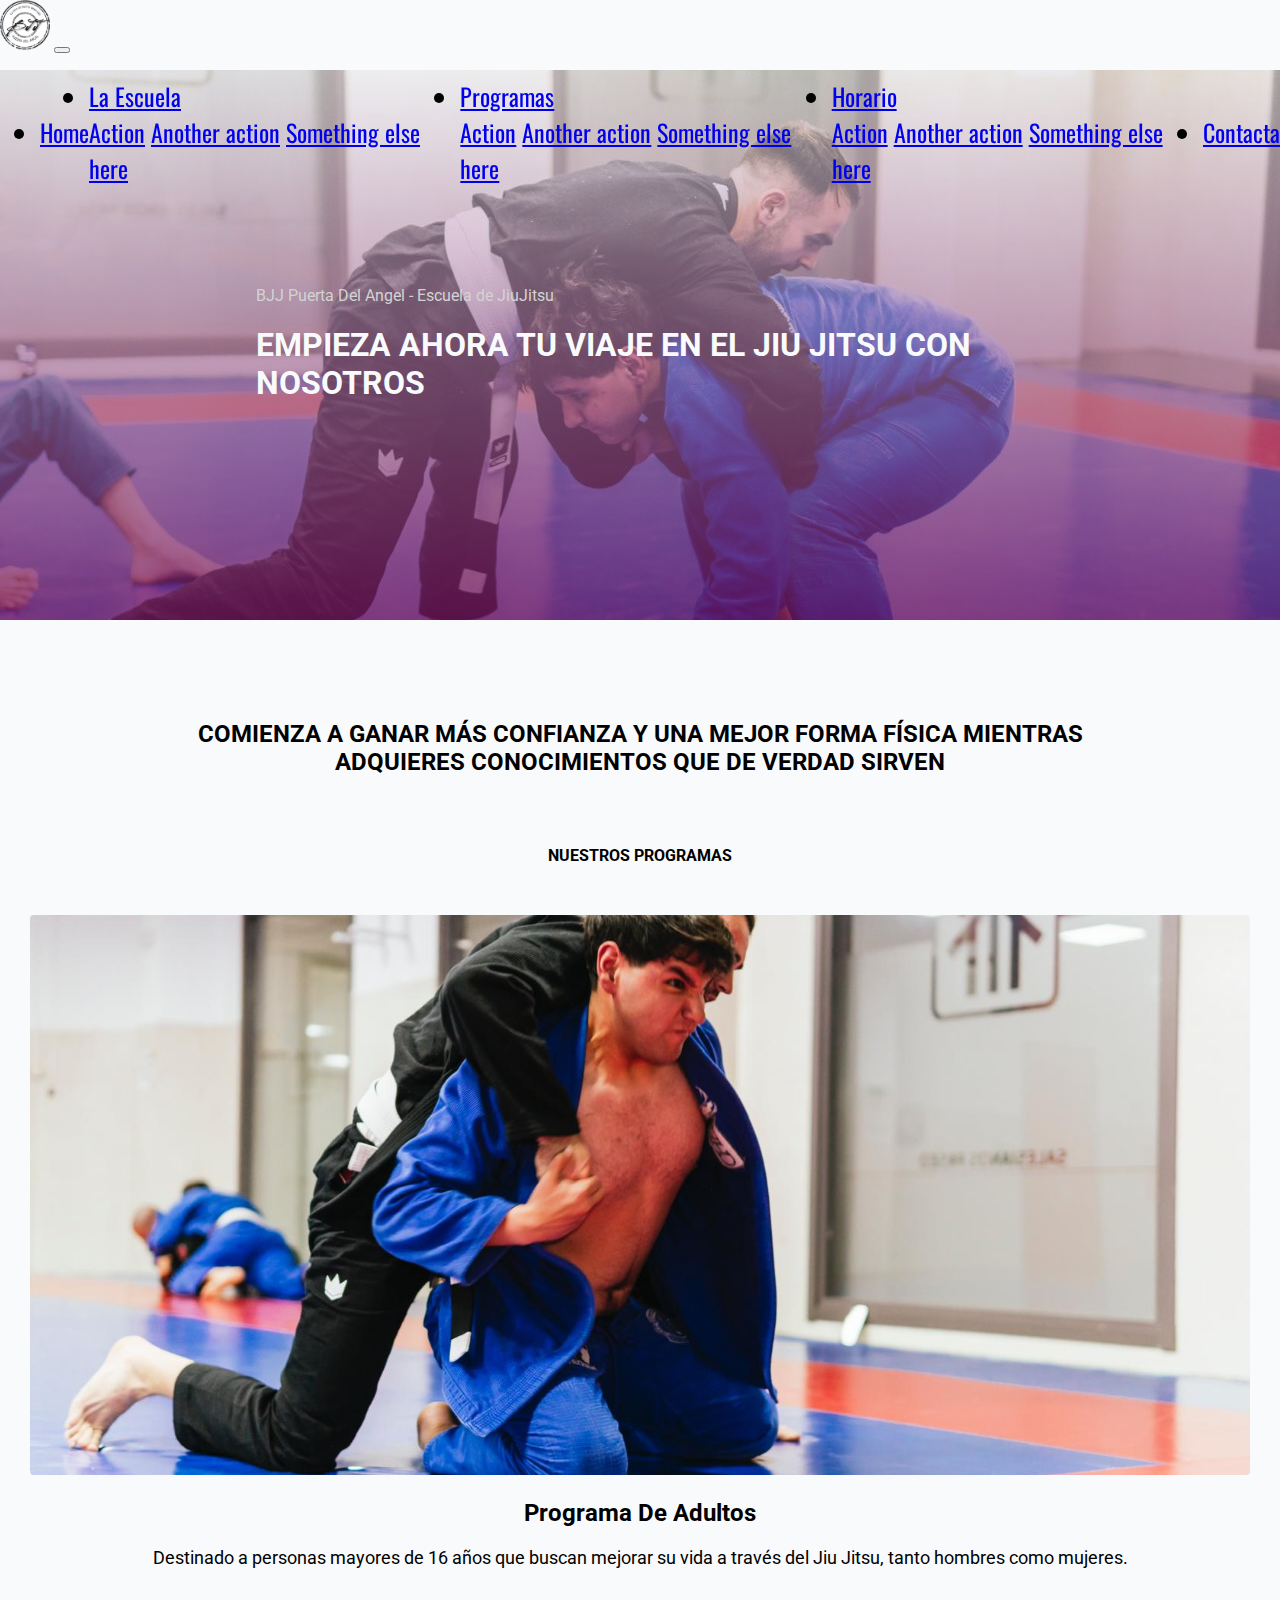
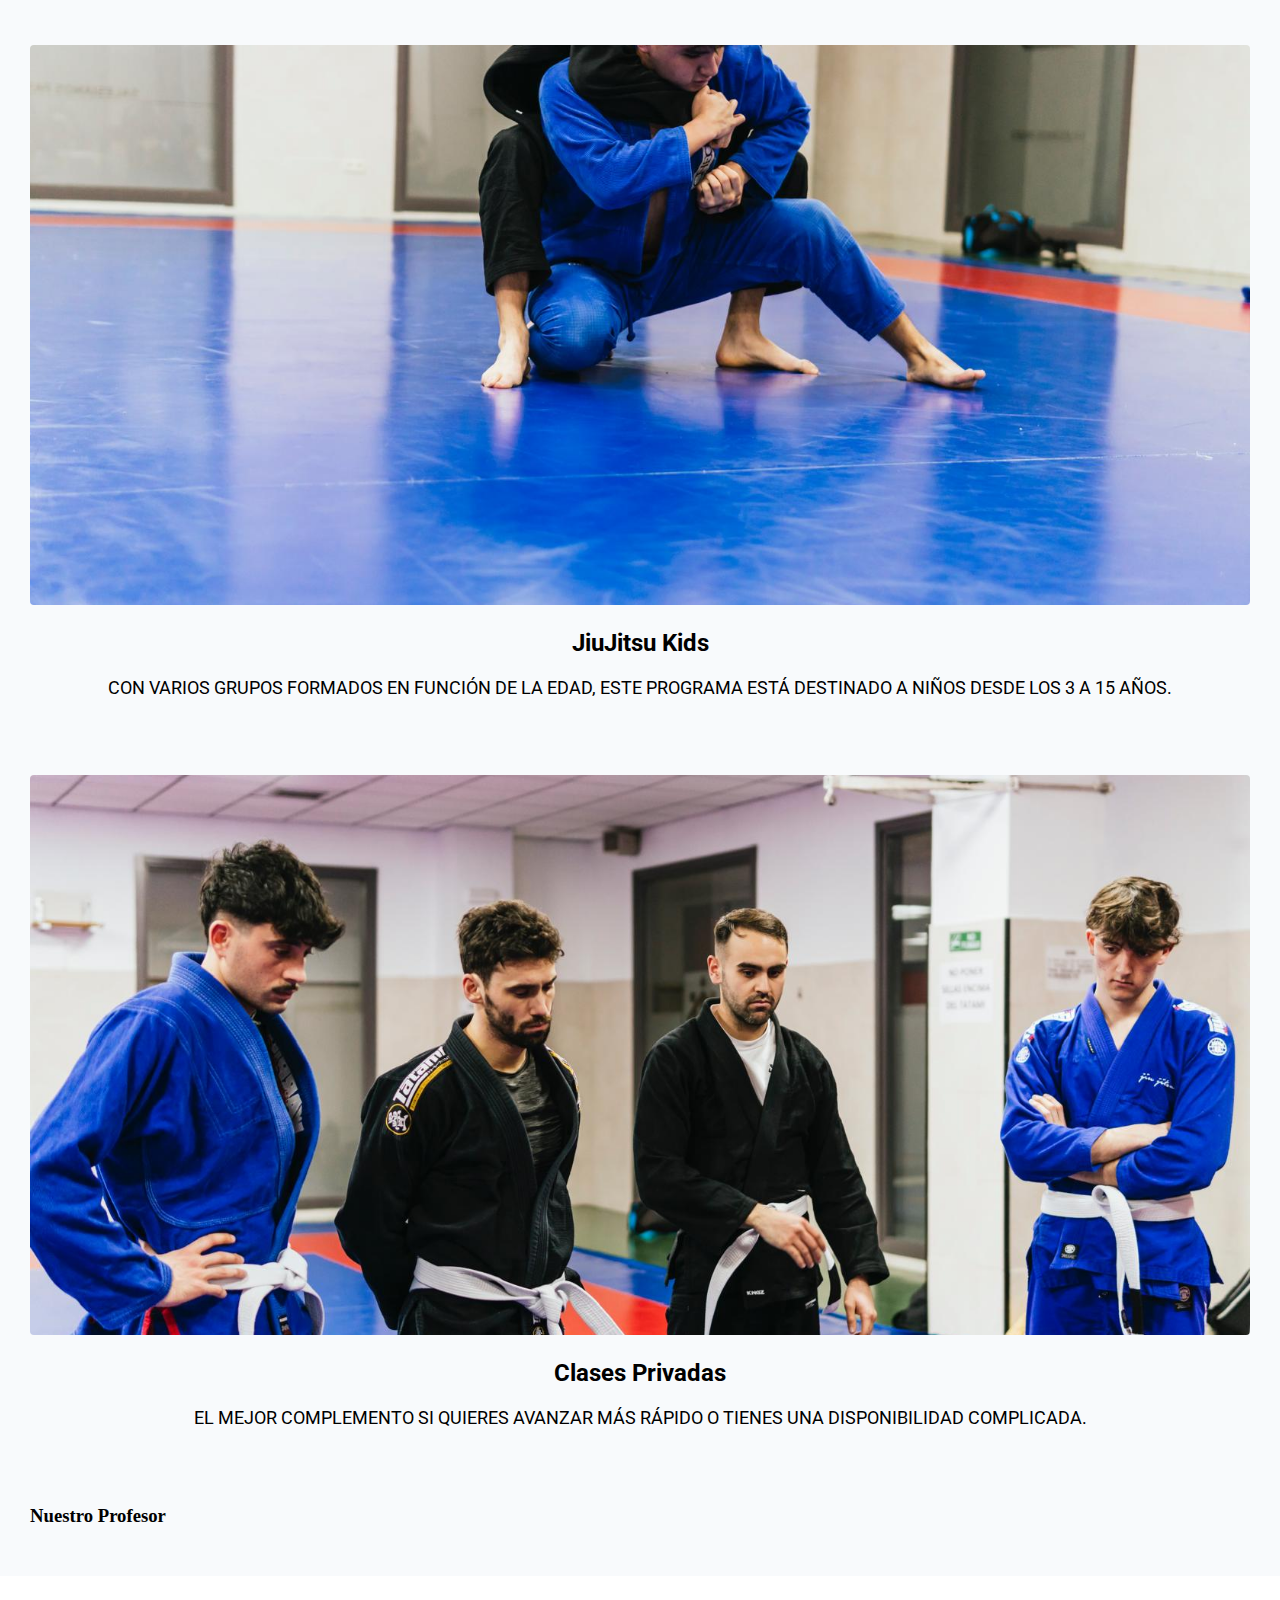
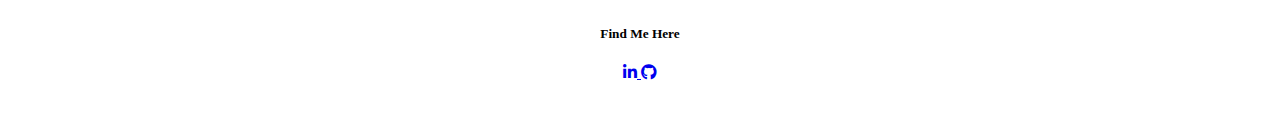
==== index.html @ fec97c8c "general homepage skeleton created" ====
<!DOCTYPE html>
<html lang="en">
<head>
    <meta charset="UTF-8">
    <meta name="viewport" content="width=device-width, initial-scale=1.0">
    <link rel="stylesheet" href="assets/css/style.css">
    <link rel="stylesheet" href="https://cdn.jsdelivr.net/npm/bootstrap@4.6.2/dist/css/bootstrap.min.css" integrity="sha384-xOolHFLEh07PJGoPkLv1IbcEPTNtaed2xpHsD9ESMhqIYd0nLMwNLD69Npy4HI+N" crossorigin="anonymous">
  <link href="https://cdnjs.cloudflare.com/ajax/libs/font-awesome/6.0.0-beta3/css/all.min.css" rel="stylesheet">
    <title>BJJ Puerta Del Angel</title>
</head>
<body>
  <header>
    <nav class="navbar navbar-expand-lg navbar-light bg-light nav-background">
      <a class="navbar-brand logo" href="#"><img src="/assets/images/logo.png"></a>
      <button class="navbar-toggler" type="button" data-toggle="collapse" data-target="#navbarNavDropdown" aria-controls="navbarNavDropdown" aria-expanded="false" aria-label="Toggle navigation">
        <span class="navbar-toggler-icon"></span>
      </button>
      <div class="collapse navbar-collapse" id="navbarNavDropdown">
        <ul class="navbar-nav d-flex justify-content-around mx-auto">
          <li class="nav-item active me-3">
            <a class="nav-link" href="#">Home <span class="sr-only">(current)</span></a>
          </li>
          <li class="nav-item dropdown">
            <a class="nav-link dropdown-toggle" href="#" id="navbarDropdownMenuLink" data-toggle="dropdown" aria-haspopup="true" aria-expanded="false">
              La Escuela
            </a>
            <div class="dropdown-menu" aria-labelledby="navbarDropdownMenuLink">
              <a class="dropdown-item" href="#">Action</a>
              <a class="dropdown-item" href="#">Another action</a>
              <a class="dropdown-item" href="#">Something else here</a>
            </div>
          </li>
          <li class="nav-item dropdown">
            <a class="nav-link dropdown-toggle" href="#" id="navbarDropdownMenuLink" data-toggle="dropdown" aria-haspopup="true" aria-expanded="false">
              Programas
            </a>
            <div class="dropdown-menu" aria-labelledby="navbarDropdownMenuLink">
              <a class="dropdown-item" href="#">Action</a>
              <a class="dropdown-item" href="#">Another action</a>
              <a class="dropdown-item" href="#">Something else here</a>
            </div>
          </li>
          <li class="nav-item dropdown">
            <a class="nav-link dropdown-toggle" href="#" id="navbarDropdownMenuLink" data-toggle="dropdown" aria-haspopup="true" aria-expanded="false">
              Horario
            </a>
            <div class="dropdown-menu" aria-labelledby="navbarDropdownMenuLink">
              <a class="dropdown-item" href="#">Action</a>
              <a class="dropdown-item" href="#">Another action</a>
              <a class="dropdown-item" href="#">Something else here</a>
            </div>
          </li>
          <li class="nav-item">
            <a class="nav-link" href="#">Contacta</a>
          </li>
        </ul>
      </div>
    </nav>
  </header>
  <main>
    
    <div class="hero">
      <div class="hero-text">
        <p>BJJ Puerta Del Angel - Escuela de JiuJitsu</p>
        <h1>EMPIEZA AHORA TU VIAJE EN EL JIU JITSU CON NOSOTROS</h1>
      </div>
    </div>
    <div class="self-container">
    <div class="intro">
      <h2>COMIENZA A GANAR MÁS CONFIANZA Y UNA MEJOR FORMA FÍSICA MIENTRAS ADQUIERES CONOCIMIENTOS QUE DE VERDAD SIRVEN</h2>
    </div>
    <div class="programmes">
      <div class="heading">
        <h4>NUESTROS PROGRAMAS</h4>
      </div>
      <div class="row justify-content-center">
        <div class="col-12 col-lg-4 col-md-6 col-sm-10 program">
            <img src="/assets/images/bjjtwo.jpg">
          <div class="program-text">
            <h2> Programa De Adultos </h2>
            <p>Destinado a personas mayores de 16 años que buscan mejorar su vida a través del Jiu Jitsu, tanto hombres como mujeres.
            </p>
          </div>
        </div>
        <div class="col-12 col-lg-4 col-md-6 col-sm-10 program">
          <img src="/assets/images/bjjthree.jpg">
          <div class="program-text">
          <h2>JiuJitsu Kids</h2>
          <p>
            CON VARIOS GRUPOS FORMADOS EN FUNCIÓN DE LA EDAD, ESTE PROGRAMA ESTÁ DESTINADO A NIÑOS DESDE LOS 3 A 15 AÑOS.
          </p>
        </div>
        </div>
        <div class="col-12 col-lg-4 col-md-8 col-sm-10 program">
          <img src="/assets/images/bjjone.jpg">
          <div class="program-text">
          <h2>Clases Privadas</h2>
          <p>EL MEJOR COMPLEMENTO SI QUIERES AVANZAR MÁS RÁPIDO O TIENES UNA DISPONIBILIDAD COMPLICADA.</p>
        </div>
        </div>
      </div>
      <div class="profesor row justify-content-center">
        <div class="col-8">
          <h3>Nuestro Profesor</h3>
        </div>
      </div>
    </div>
  </div>
  </main>


  <footer class="footer bg-dark text-white py-4">
    <div class="container-fluid">
        <div class="row">
            <div class="col-12 footer-div">
                <h5>Find Me Here</h5>
                <div class="social-icons">
                    <a href="https://linkedin.com/in/michael-m-8818b5194" class="text-white mr-3">
                        <i class="fab fa-linkedin-in"></i>
                    </a>
                    <a href="https://github.com/Mickjitsu" class="text-white">
                        <i class="fab fa-github"></i>
                    </a>
                </div>
            </div>
        </div>
    </div>
</footer>
 
    <script src="https://cdn.jsdelivr.net/npm/jquery@3.5.1/dist/jquery.slim.min.js" integrity="sha384-DfXdz2htPH0lsSSs5nCTpuj/zy4C+OGpamoFVy38MVBnE+IbbVYUew+OrCXaRkfj" crossorigin="anonymous"></script>
    <script src="https://cdn.jsdelivr.net/npm/bootstrap@4.6.2/dist/js/bootstrap.bundle.min.js" integrity="sha384-Fy6S3B9q64WdZWQUiU+q4/2Lc9npb8tCaSX9FK7E8HnRr0Jz8D6OP9dO5Vg3Q9ct" crossorigin="anonymous"></script>
    <script src="assets/js/script.js"></script>
</body>
</html>
---- assets/css/style.css ----
@import url('https://fonts.googleapis.com/css2?family=Oswald:wght@200..700&display=swap');
@import url('https://fonts.googleapis.com/css2?family=Oswald:wght@200..700&family=Roboto:ital,wght@0,100;0,300;0,400;0,500;0,700;0,900;1,100;1,300;1,400;1,500;1,700;1,900&display=swap');

body {
    margin: 0;
    padding: 0;
}

main {
  background-color: rgb(248, 250, 252);
  padding-top: 60px;
}

.self-container {
  padding: 30px;
}

.logo {
  padding: 0 !important;
}
.navbar-nav {
  flex: 0.5; /* Ensures the nav spans the width of the container */
  display: flex;
  justify-content: center !important; /* Adds equal space around each item */
  font-family: "Oswald", serif;
  font-size: x-large;
}

.navbar{
    height: 60px;
    position: fixed !important;
    width: 100%;
    z-index: 99;
}

.logo img{
  max-height: 50px;
  max-width: 60px;
}

.hero {
  height: 550px;
  width: 100%;
  background-image: linear-gradient(to bottom, rgba(245, 246, 252, 0.52), rgba(117, 19, 93, 0.73)), url('/assets/images/bjjfourbrand.jpg');
  background-size: cover; /* Ensures the image covers the entire area */
  background-position: top;
  background-repeat: no-repeat;
  margin-top: 10px; 
  position: relative;
  z-index: 1;
}


.hero-text {
  margin-left: auto;
  margin-right: auto;
  text-align: left;
  padding-top: 200px;
  font-family: "Roboto", serif;
  color: rgb(248, 250, 252);
  width: 60%;
}

.hero-text p {
  color: lightgray;
}


.intro {
  width: 80%;
  margin-top: 70px;
  font-family: "Roboto", serif;
  text-align: center;
  margin-left: auto;
  margin-right: auto;
}

.heading {
  width: 70%;
  margin-top: 70px;
  font-family: "Roboto", serif;
  text-align: center;
  margin-left: auto;
  margin-right: auto;
  margin-bottom: 50px;
}

.program {
  text-align: center;
  font-family: "Roboto", serif;
  height: 700px;
  margin-bottom: 30px;
  margin-top: 30px;
}

.program img::after {
  content: '';
  position: absolute;
  top: 0;
  left: 0;
  width: 100%;
  height: 100%;
  background: linear-gradient(to bottom, rgba(245, 246, 252, 0.52), rgba(117, 19, 93, 0.73));
  z-index: 100; /* Ensures the gradient is above the image */
  pointer-events: none; /* Allows interactions with underlying elements */
}

.program img {
  height: 80%;
  width: 100%;
  object-fit: cover;
  border-radius: 4px;
}

.program-text {
  margin-top: 15px;
  margin-bottom: 20px;
}

.program p {
  font-size: 18px;
}

/*FOOTER */

.footer {
  height: 100px;
  justify-content: center;
  text-align: center;
  width: 100%; /* Use width instead of min-width */
  margin: 0; /* Remove any default margin */
  padding: 0; /* Optional: Adjust padding if necessary */
  position: relative; /* Ensure it's positioned correctly */
  box-sizing: border-box; /* Ensures padding is included within width */
  margin-top: 50px;
}
.footer .container-fluid {
  padding: 0; /* Remove padding from the container-fluid */
}
/* Optional: Center items vertically */
  .navbar-nav .nav-item {
    align-self: center;
  }


  @media (max-width: 991px) {
    .navbar-collapse {
      background-color: white;
    }
    
    .navbar-nav {
      text-align: left;
      width: 100%;
    }
  
    .nav-item .dropdown-menu {
      left: 0 !important; /* Align dropdown to the left */
      background-color: white !important; /* White background */
      box-shadow: none; /* Remove shadow if you prefer */
    }
  
    .navbar-nav .nav-item {
      width: 100%; /* Ensure each item spans the full width */
    }
  
    .navbar-nav .nav-item .nav-link {
      padding-left: 15px; /* Add left padding if necessary */
    }
    
  }

  @media (max-width: 992px) {
    .program {
      height: 500px;
    }
}
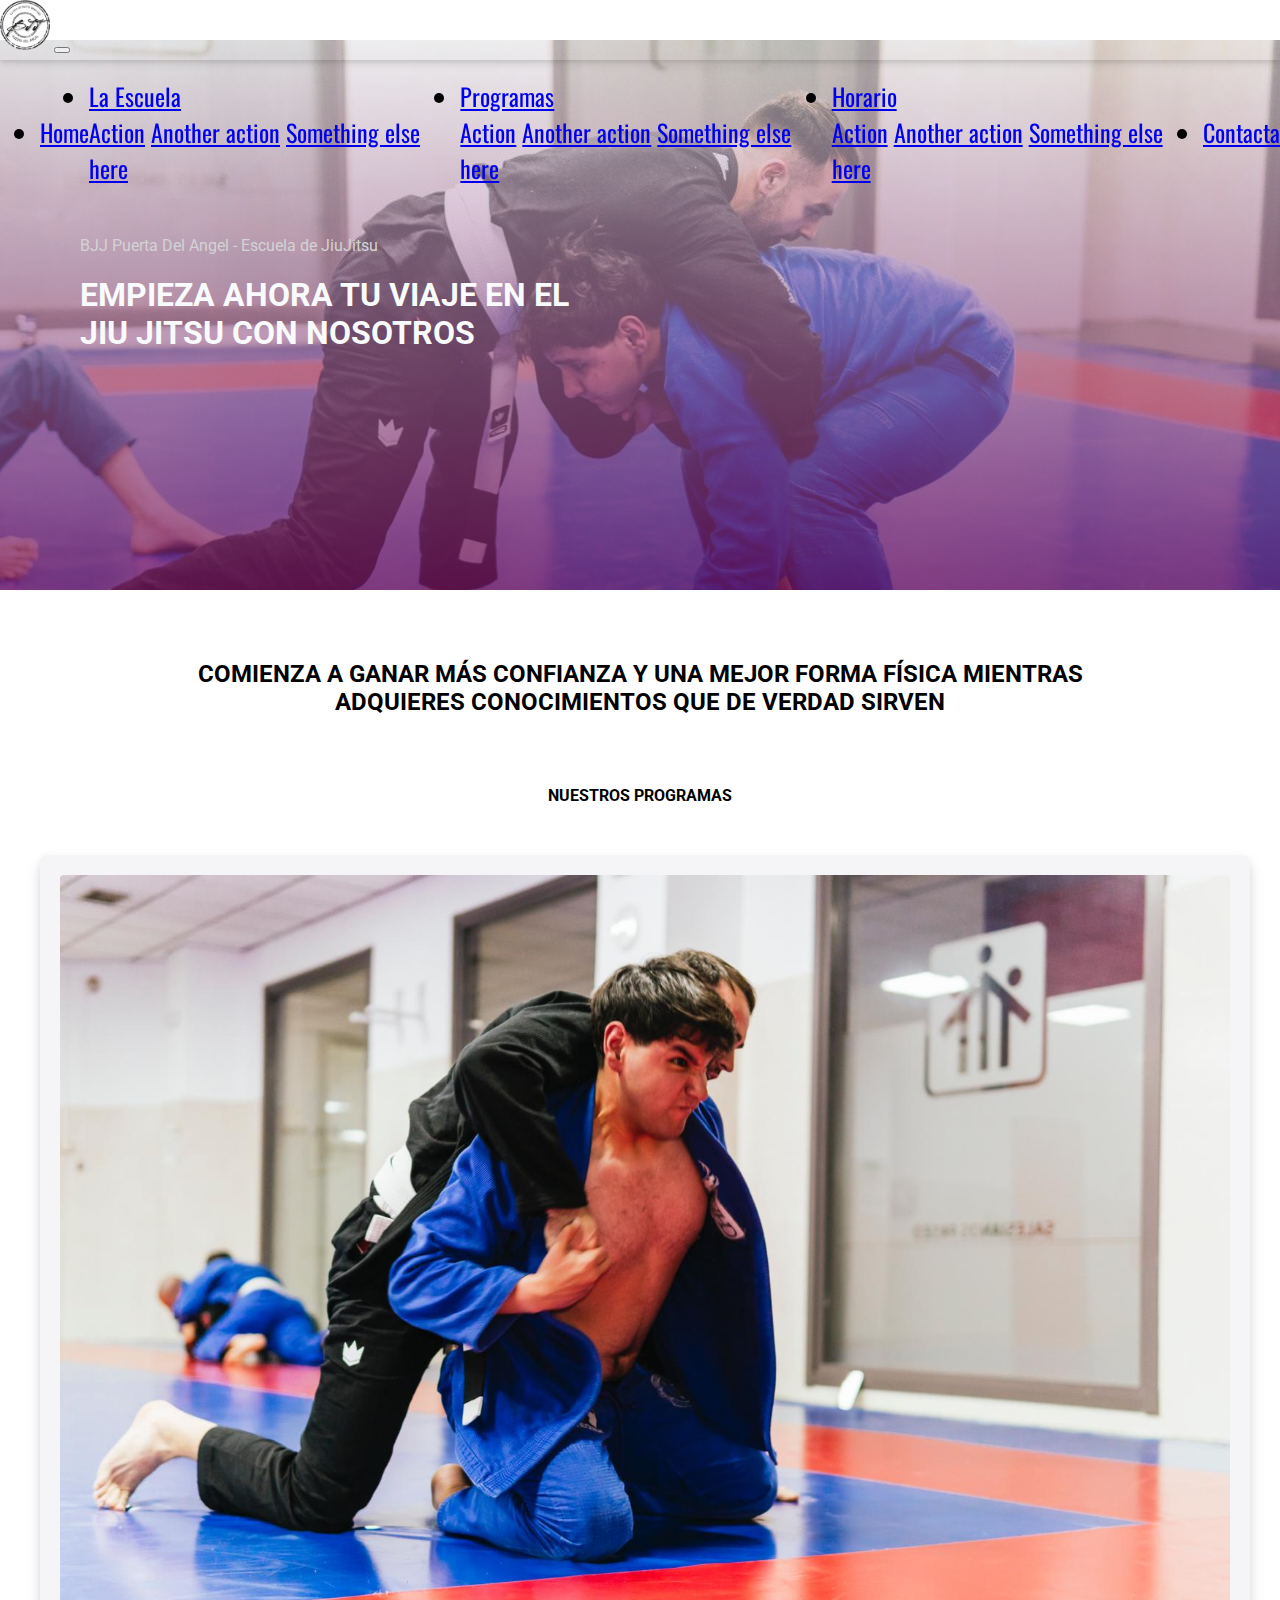
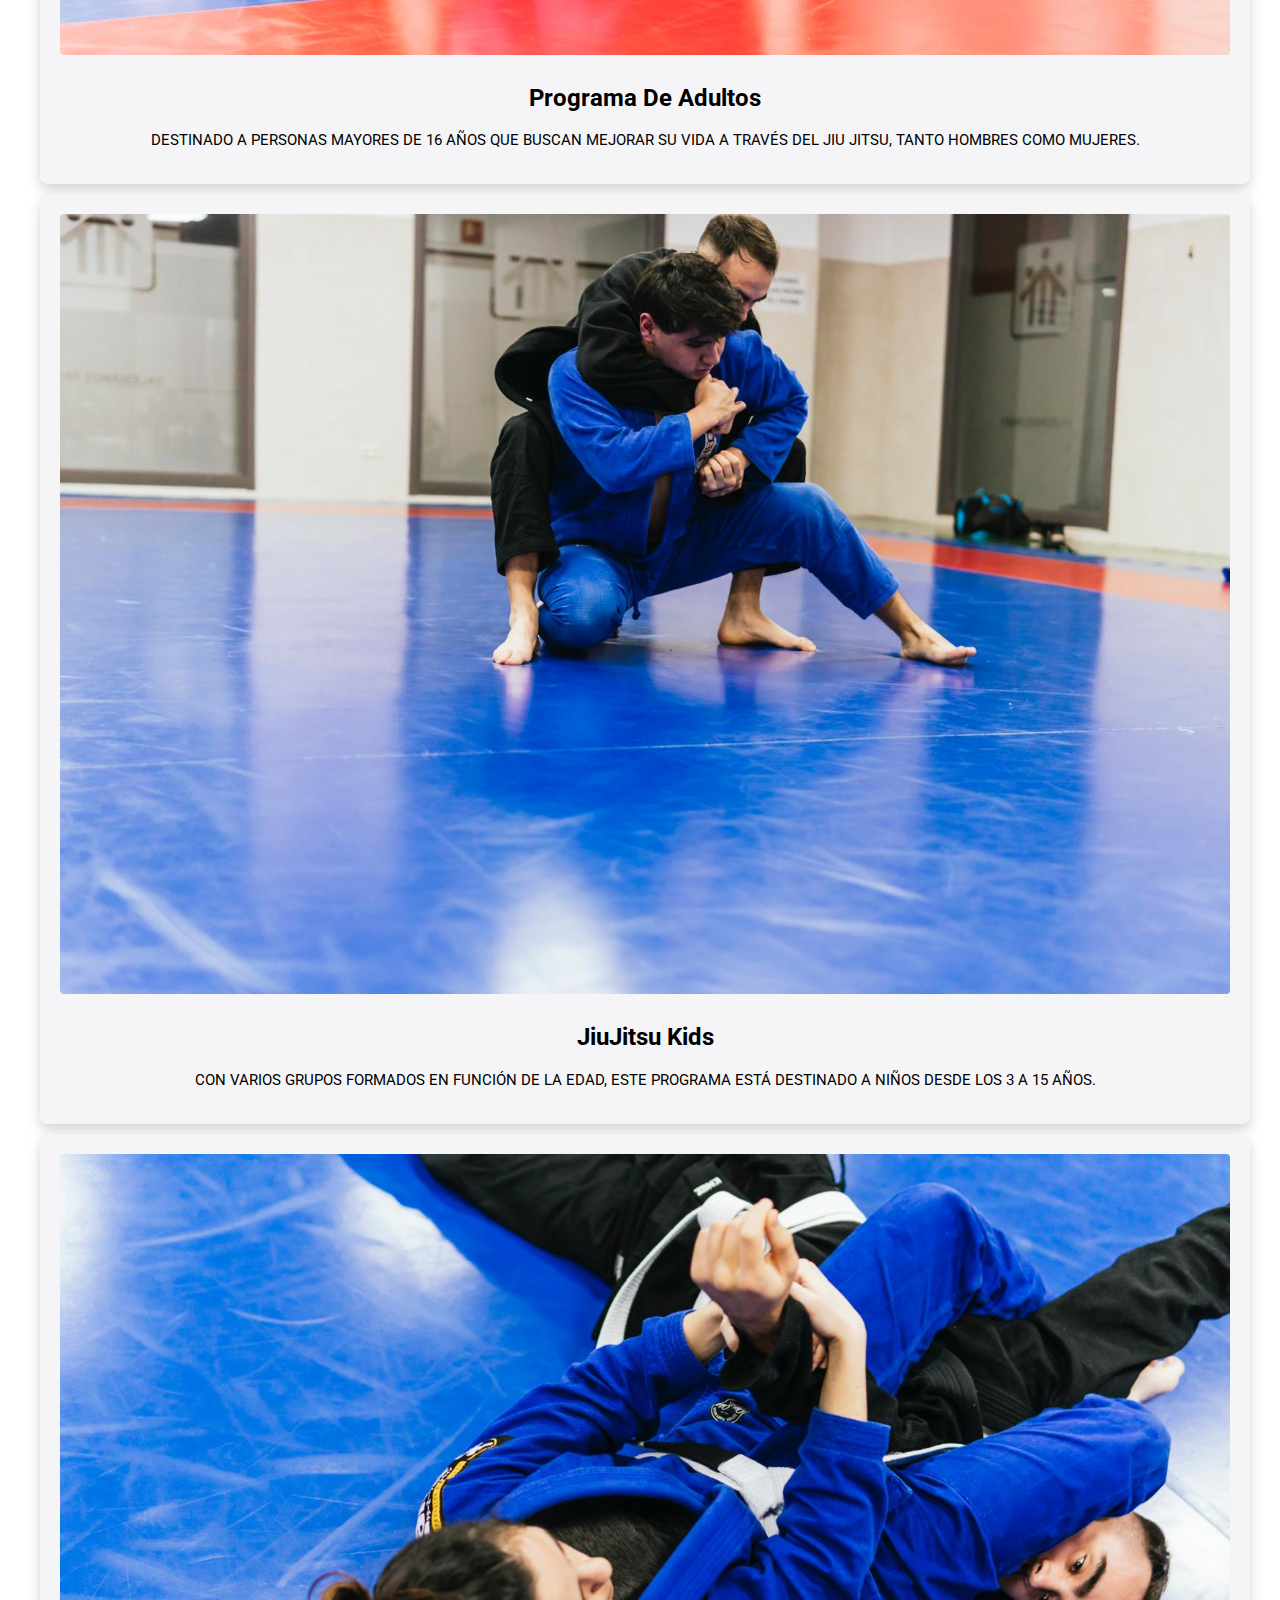
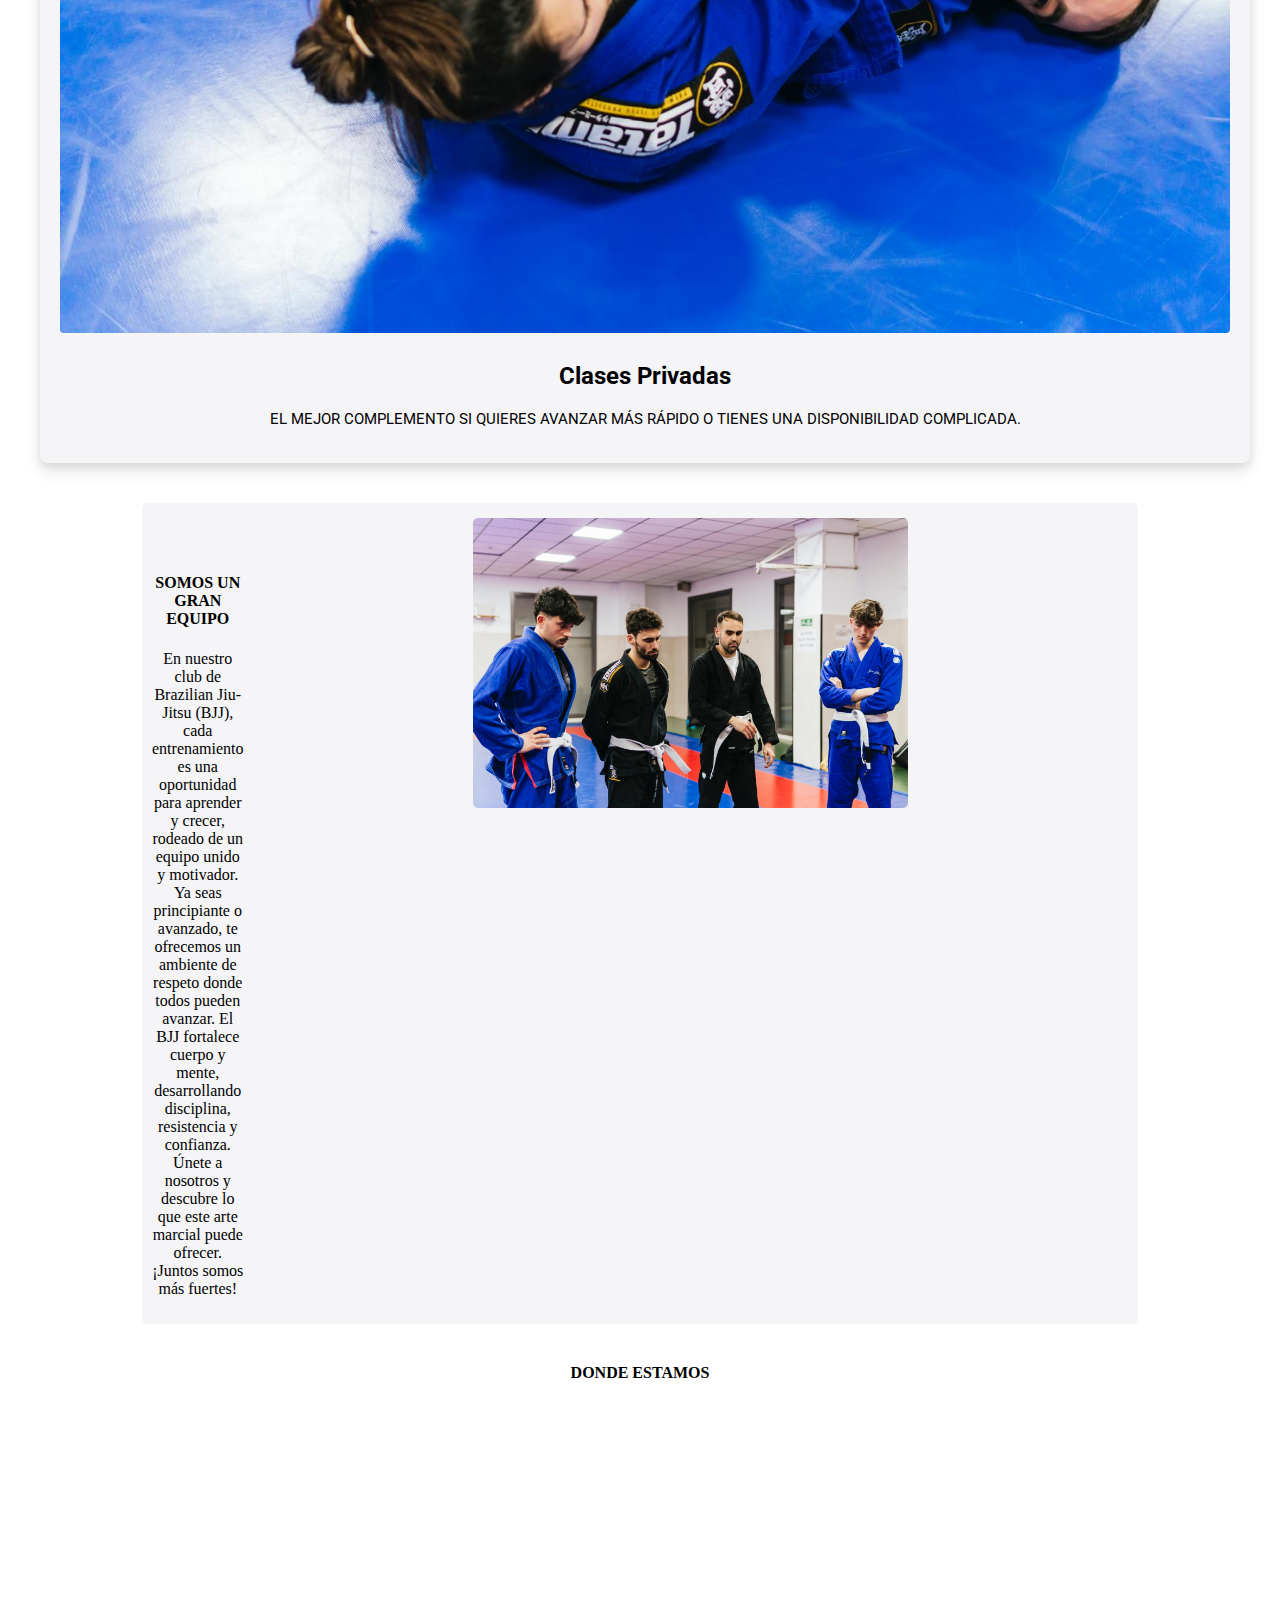
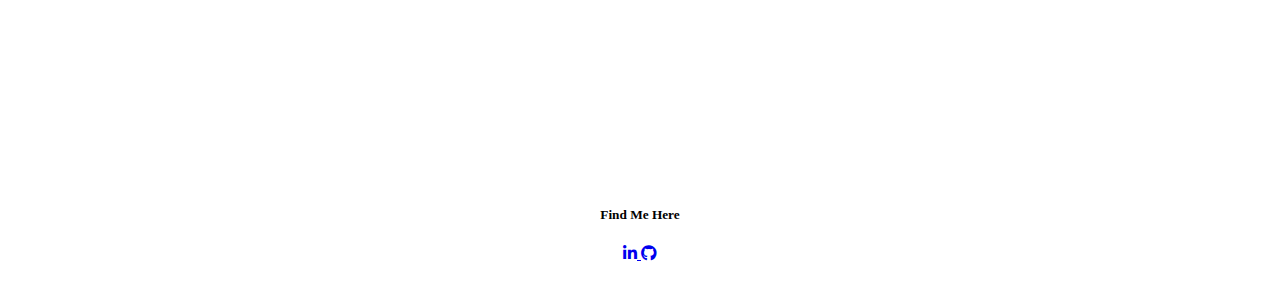
==== commit d8de5f08: "homepage updated" ====
--- a/index.html
+++ b/index.html
@@ -74,15 +74,15 @@
         <h4>NUESTROS PROGRAMAS</h4>
       </div>
       <div class="row justify-content-center">
-        <div class="col-12 col-lg-4 col-md-6 col-sm-10 program">
+        <div class="col-10 col-lg-3 col-md-4 col-sm-8 program">
             <img src="/assets/images/bjjtwo.jpg">
           <div class="program-text">
             <h2> Programa De Adultos </h2>
-            <p>Destinado a personas mayores de 16 años que buscan mejorar su vida a través del Jiu Jitsu, tanto hombres como mujeres.
+            <p>DESTINADO A PERSONAS MAYORES DE 16 AÑOS QUE BUSCAN MEJORAR SU VIDA A TRAVÉS DEL JIU JITSU, TANTO HOMBRES COMO MUJERES.
             </p>
           </div>
         </div>
-        <div class="col-12 col-lg-4 col-md-6 col-sm-10 program">
+        <div class="col-10 col-lg-3 col-md-4 col-sm-8 program">
           <img src="/assets/images/bjjthree.jpg">
           <div class="program-text">
           <h2>JiuJitsu Kids</h2>
@@ -91,17 +91,30 @@
           </p>
         </div>
         </div>
-        <div class="col-12 col-lg-4 col-md-8 col-sm-10 program">
-          <img src="/assets/images/bjjone.jpg">
+        <div class="col-10 col-lg-3 col-md-6 col-sm-8 program">
+          <img src="/assets/images/armbar.jpg">
           <div class="program-text">
           <h2>Clases Privadas</h2>
           <p>EL MEJOR COMPLEMENTO SI QUIERES AVANZAR MÁS RÁPIDO O TIENES UNA DISPONIBILIDAD COMPLICADA.</p>
         </div>
         </div>
       </div>
-      <div class="profesor row justify-content-center">
-        <div class="col-8">
-          <h3>Nuestro Profesor</h3>
+      <div class="equipo row justify-content-center">
+        <div class="col-12 col-lg-6 col-md-10 col-sm-8 text-flex">
+          <h4>SOMOS UN GRAN EQUIPO</h4>
+          <p>En nuestro club de Brazilian Jiu-Jitsu (BJJ), cada entrenamiento es una oportunidad para aprender y crecer, rodeado de un equipo unido y motivador. Ya seas principiante o avanzado, te ofrecemos un ambiente de respeto donde todos pueden avanzar.
+
+            El BJJ fortalece cuerpo y mente, desarrollando disciplina, resistencia y confianza. Únete a nosotros y descubre lo que este arte marcial puede ofrecer. ¡Juntos somos más fuertes!</p>
+        </div>
+        <div class="col-12 col-lg-6 col-md-10 col-sm-8 image-flex">
+            <img src="/assets/images/bjjone.jpg">
+        </div>
+        </div>
+        <div class="map row">
+          <div class="map-col col-12">
+            <h4>DONDE ESTAMOS</h4>
+            <iframe src="https://www.google.com/maps/embed?pb=!1m18!1m12!1m3!1d3037.933793011195!2d-3.736148423636981!3d40.41031745602907!2m3!1f0!2f0!3f0!3m2!1i1024!2i768!4f13.1!3m3!1m2!1s0xd4227fd3475c7bd%3A0x2a9800fb68e679a5!2sC.%20de%20Cabello%20Lapiedra%2C%204%2C%20Latina%2C%2028011%20Madrid%2C%20Spain!5e0!3m2!1sen!2snl!4v1735435980030!5m2!1sen!2snl" style="border:0;" allowfullscreen="" loading="lazy" referrerpolicy="no-referrer-when-downgrade"></iframe>
+          </div>
         </div>
       </div>
     </div>
--- a/assets/css/style.css
+++ b/assets/css/style.css
@@ -7,8 +7,8 @@
 }
 
 main {
-  background-color: rgb(248, 250, 252);
-  padding-top: 60px;
+  /*background-color: rgb(248, 250, 252);*/
+  padding-top: 30px;
 }
 
 .self-container {
@@ -31,6 +31,7 @@
     position: fixed !important;
     width: 100%;
     z-index: 99;
+    box-shadow: 0 4px 8px rgba(0, 0, 0, 0.1), 0 2px 4px rgba(0, 0, 0, 0.08);
 }
 
 .logo img{
@@ -52,13 +53,13 @@
 
 
 .hero-text {
-  margin-left: auto;
-  margin-right: auto;
+  margin-left: 80px;
   text-align: left;
-  padding-top: 200px;
+  padding-top: 180px;
   font-family: "Roboto", serif;
   color: rgb(248, 250, 252);
   width: 60%;
+  max-width: 500px;
 }
 
 .hero-text p {
@@ -68,7 +69,7 @@
 
 .intro {
   width: 80%;
-  margin-top: 70px;
+  margin-top: 40px;
   font-family: "Roboto", serif;
   text-align: center;
   margin-left: auto;
@@ -88,39 +89,102 @@
 .program {
   text-align: center;
   font-family: "Roboto", serif;
-  height: 700px;
-  margin-bottom: 30px;
-  margin-top: 30px;
-}
-
-.program img::after {
-  content: '';
-  position: absolute;
-  top: 0;
-  left: 0;
-  width: 100%;
-  height: 100%;
-  background: linear-gradient(to bottom, rgba(245, 246, 252, 0.52), rgba(117, 19, 93, 0.73));
-  z-index: 100; /* Ensures the gradient is above the image */
-  pointer-events: none; /* Allows interactions with underlying elements */
+  min-height: 600px;
+  margin-bottom: 10px;
+  margin-left: 10px;
+  background-color: rgb(248, 250, 252);
+  padding: 10px;
+  border-radius: 5px;
+  box-shadow: 0 8px 16px rgba(0, 0, 0, 0.1), 0 4px 8px rgba(0, 0, 0, 0.08);
+  border-radius: 8px;
+  padding: 20px;
+  /*background-color: #fff;*/
+  background-color: rgb(245, 245, 247);
+  transition: all 0.3s ease-in-out;
+}
+
+.program:hover {
+  box-shadow: 0 12px 24px rgba(0, 0, 0, 0.15), 0 6px 12px rgba(0, 0, 0, 0.1);
+  transform: translateY(-5px);
 }
 
 .program img {
-  height: 80%;
+  height: 60%;
   width: 100%;
   object-fit: cover;
   border-radius: 4px;
 }
 
 .program-text {
-  margin-top: 15px;
+  margin-top: 25px;
+}
+
+.program p {
+  font-size: 15px;
+}
+
+
+.profesor {
+  margin-top: 50px;
+  text-align: center;
+}
+
+.profesor img {
+  height: 300px;
+  width: auto;
+  border-radius: 6px;
+  margin-top: 30px;
   margin-bottom: 20px;
 }
 
-.program p {
-  font-size: 18px;
-}
-
+.equipo {
+  text-align: center;
+  display: flex;
+  background-color: rgb(245, 245, 247);
+  padding: 10px;
+  border-radius: 5px;
+  width: 80%;
+  margin-left: auto !important;
+  margin-right: auto !important;
+}
+
+.image-flex {
+  flex: 1
+}
+
+.text-flex {
+  padding-top: 40px;
+  flex: 0;
+}
+.equipo  img {
+  margin-top: 5px;
+  max-width: 100%;
+  height: auto;
+  max-height: 290px;
+  margin-left: 10px;
+  border-radius: 5px;
+}
+
+.equipo {
+  margin-top: 40px;
+}
+
+.map {
+  margin-left: auto !important;
+  margin-right: auto !important;
+  margin-top: 40px;
+  justify-content: center;
+}
+
+.map-col {
+  text-align: center;
+}
+
+.map-col iframe {
+  margin-top: 20px;
+  width: 80%;
+  height: 300px;
+}
 /*FOOTER */
 
 .footer {
@@ -142,7 +206,6 @@
     align-self: center;
   }
 
-
   @media (max-width: 991px) {
     .navbar-collapse {
       background-color: white;
@@ -166,6 +229,11 @@
     .navbar-nav .nav-item .nav-link {
       padding-left: 15px; /* Add left padding if necessary */
     }
+
+    .equipo  img {
+      margin-left: auto;
+      margin-right: auto;
+    }
     
   }
 
